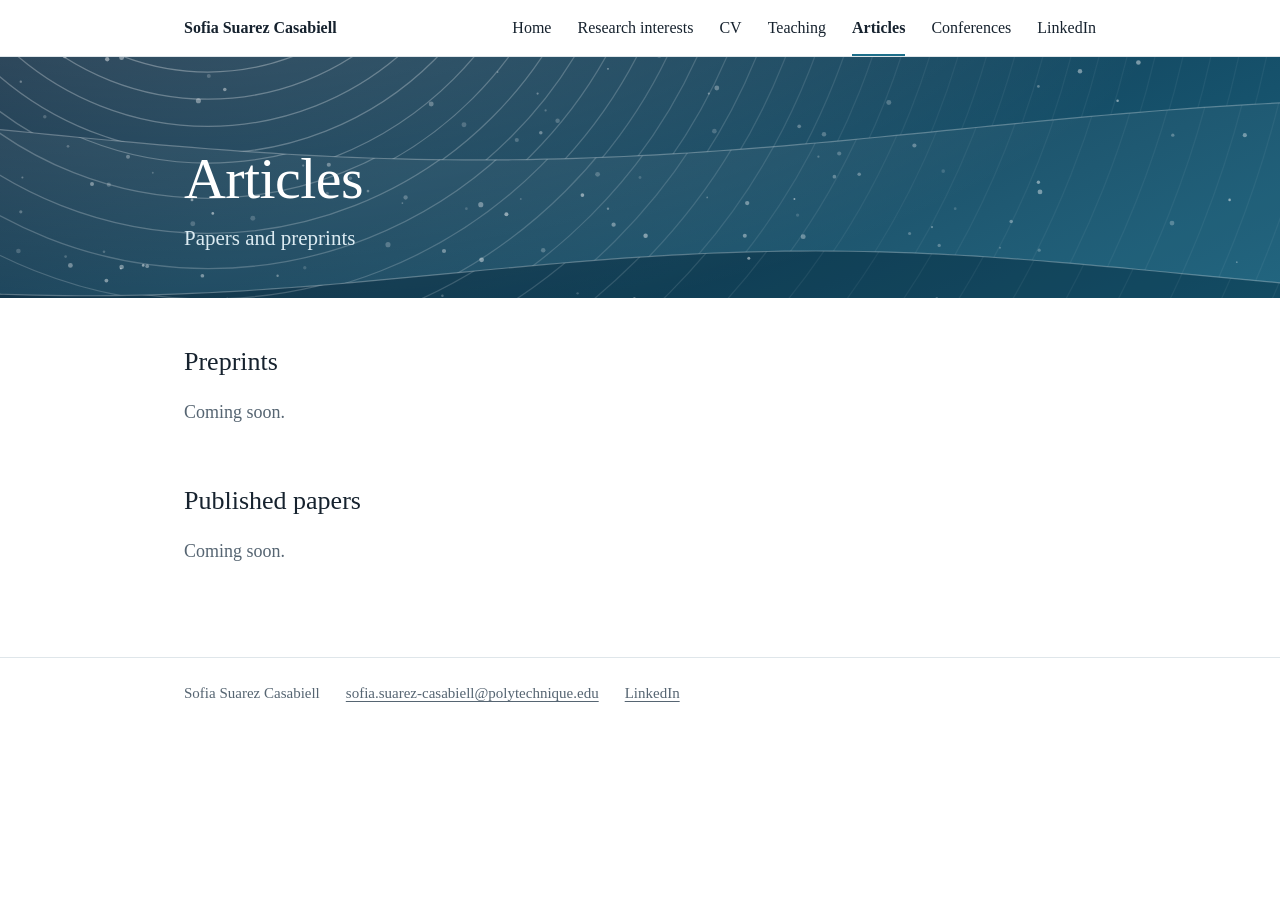
==== articles.html @ 855eded0 "poner todas las paginas en mi pagina web: cv y asi" ====
<!DOCTYPE html>
<html lang="en">
<head>
  <meta charset="UTF-8">
  <meta name="viewport" content="width=device-width, initial-scale=1">
  <title>Articles – Sofia Suarez Casabiell</title>
  <meta name="description" content="Papers and preprints by Sofia Suarez Casabiell on quantitative ultrasound imaging, wave propagation and inverse problems.">
  <meta name="theme-color" content="#0e2740">
  <link rel="canonical" href="https://scasabiell.github.io/articles.html">
  <meta property="og:type" content="website">
  <meta property="og:title" content="Articles – Sofia Suarez Casabiell">
  <meta property="og:description" content="Papers and preprints by Sofia Suarez Casabiell on quantitative ultrasound imaging, wave propagation and inverse problems.">
  <meta property="og:url" content="https://scasabiell.github.io/articles.html">
  <meta property="og:image" content="https://scasabiell.github.io/198234.jpg">
  <link rel="stylesheet" href="style.css">
</head>
<body>
  <nav class="nav" aria-label="Main">
    <ul>
      <li class="brand"><a href="index.html">Sofia Suarez Casabiell</a></li>
      <li><a href="index.html">Home</a></li>
      <li><a href="research.html">Research interests</a></li>
      <li><a href="cv.html">CV</a></li>
      <li><a href="teaching.html">Teaching</a></li>
      <li><a href="articles.html" aria-current="page">Articles</a></li>
      <li><a href="conferences.html">Conferences</a></li>
      <li><a href="https://www.linkedin.com/in/YOUR-LINKEDIN/" rel="me noopener" target="_blank">LinkedIn</a></li>
    </ul>
  </nav>

  <header class="hero">
    <div class="inner">
      <h1>Articles</h1>
      <p>Papers and preprints</p>
    </div>
  </header>

  <main>
    <h2>Preprints</h2>
    <p class="note">Coming soon.</p>

    <h2>Published papers</h2>
    <p class="note">Coming soon.</p>
    <!-- Template (title as a link to arXiv, HAL or the journal):
    <p>
      <a href="https://hal.science/...">Title of the paper</a><br>
      <strong>Sofia Suarez Casabiell</strong>, Coauthor One, Coauthor Two. Journal or arXiv, year.
    </p>
    -->
  </main>

  <footer>
    <div class="inner">
      <span>Sofia Suarez Casabiell</span>
      <a href="mailto:sofia.suarez-casabiell@polytechnique.edu">sofia.suarez-casabiell@polytechnique.edu</a>
      <a href="https://www.linkedin.com/in/YOUR-LINKEDIN/" rel="me noopener" target="_blank">LinkedIn</a>
    </div>
  </footer>
</body>
</html>
---- style.css ----
:root {
  --ink: #16222e;
  --muted: #566572;
  --deep: #0e2740;
  --teal: #1d6f8a;
  --link: #176482;
  --rule: #dfe6ea;
  --focus: #e0a030;
}

* { box-sizing: border-box; }

@media (prefers-reduced-motion: no-preference) {
  html { scroll-behavior: smooth; }
}

body {
  margin: 0;
  font-family: Georgia, "Times New Roman", serif;
  font-size: 18px;
  line-height: 1.75;
  color: var(--ink);
  background: #fff;
}

a { color: var(--link); text-underline-offset: 3px; }
a:hover { color: var(--deep); }
:focus-visible { outline: 3px solid var(--focus); outline-offset: 3px; }

/* Navigation */
.nav {
  position: sticky;
  top: 0;
  z-index: 10;
  background: rgba(255, 255, 255, 0.96);
  border-bottom: 1px solid var(--rule);
}
.nav ul {
  max-width: 960px;
  margin: 0 auto;
  padding: 0 24px;
  list-style: none;
  display: flex;
  flex-wrap: wrap;
  align-items: center;
  gap: 0 26px;
}
.nav a {
  display: block;
  padding: 14px 0 12px;
  color: var(--ink);
  text-decoration: none;
  font-size: 16px;
  border-bottom: 2px solid transparent;
}
.nav a:hover { border-bottom-color: var(--teal); color: var(--ink); }
.nav a[aria-current="page"] { border-bottom-color: var(--teal); font-weight: bold; }
.nav .brand { margin-right: auto; font-weight: bold; }

/* Hero banner */
.hero {
  background: var(--deep) url("banner.svg") center / cover no-repeat;
  color: #fff;
}
.hero .inner {
  max-width: 960px;
  margin: 0 auto;
  padding: 90px 24px 44px;
}
.hero.big .inner { padding: 150px 24px 64px; }
.hero h1 {
  margin: 0 0 12px;
  font-size: clamp(34px, 6vw, 58px);
  line-height: 1.1;
  font-weight: normal;
  letter-spacing: -0.01em;
}
.hero p {
  margin: 0;
  max-width: 34em;
  font-size: clamp(17px, 2.4vw, 21px);
  line-height: 1.5;
  color: #dcebf2;
}

/* Content */
main {
  max-width: 960px;
  margin: 0 auto;
  padding: 48px 24px 72px;
}
.prose { max-width: 44em; }
.prose p { margin: 0 0 1.1em; }

h2 {
  margin: 2.2em 0 0.5em;
  font-size: 26px;
  line-height: 1.25;
  font-weight: normal;
}
main > h2:first-child { margin-top: 0; }
h3 { margin: 1.6em 0 0.2em; font-size: 19px; }

.intro { display: flex; align-items: flex-start; gap: 44px; }
.intro img { flex: none; width: 210px; height: auto; border-radius: 4px; }

/* Link list on the home page */
.sections {
  list-style: none;
  margin: 0;
  padding: 0;
  border-top: 1px solid var(--rule);
}
.sections li {
  display: flex;
  flex-wrap: wrap;
  gap: 0 28px;
  padding: 14px 0;
  border-bottom: 1px solid var(--rule);
}
.sections a { min-width: 11em; font-weight: bold; }
.sections span { color: var(--muted); }

/* CV entries */
.entries {
  display: grid;
  grid-template-columns: 9em 1fr;
  gap: 8px 28px;
  margin: 0;
}
.entries dt { color: var(--muted); }
.entries dd { margin: 0; }

.note { color: var(--muted); }

footer {
  border-top: 1px solid var(--rule);
  color: var(--muted);
  font-size: 15px;
}
footer .inner {
  max-width: 960px;
  margin: 0 auto;
  padding: 22px 24px 40px;
  display: flex;
  flex-wrap: wrap;
  gap: 4px 26px;
}
footer a { color: var(--muted); }

@media (max-width: 680px) {
  body { font-size: 17px; }
  .intro { flex-direction: column; gap: 24px; }
  .intro img { width: 170px; }
  .entries { grid-template-columns: 1fr; gap: 0; }
  .entries dd { margin-bottom: 14px; }
  .hero .inner { padding: 64px 24px 32px; }
  .hero.big .inner { padding: 100px 24px 44px; }
}
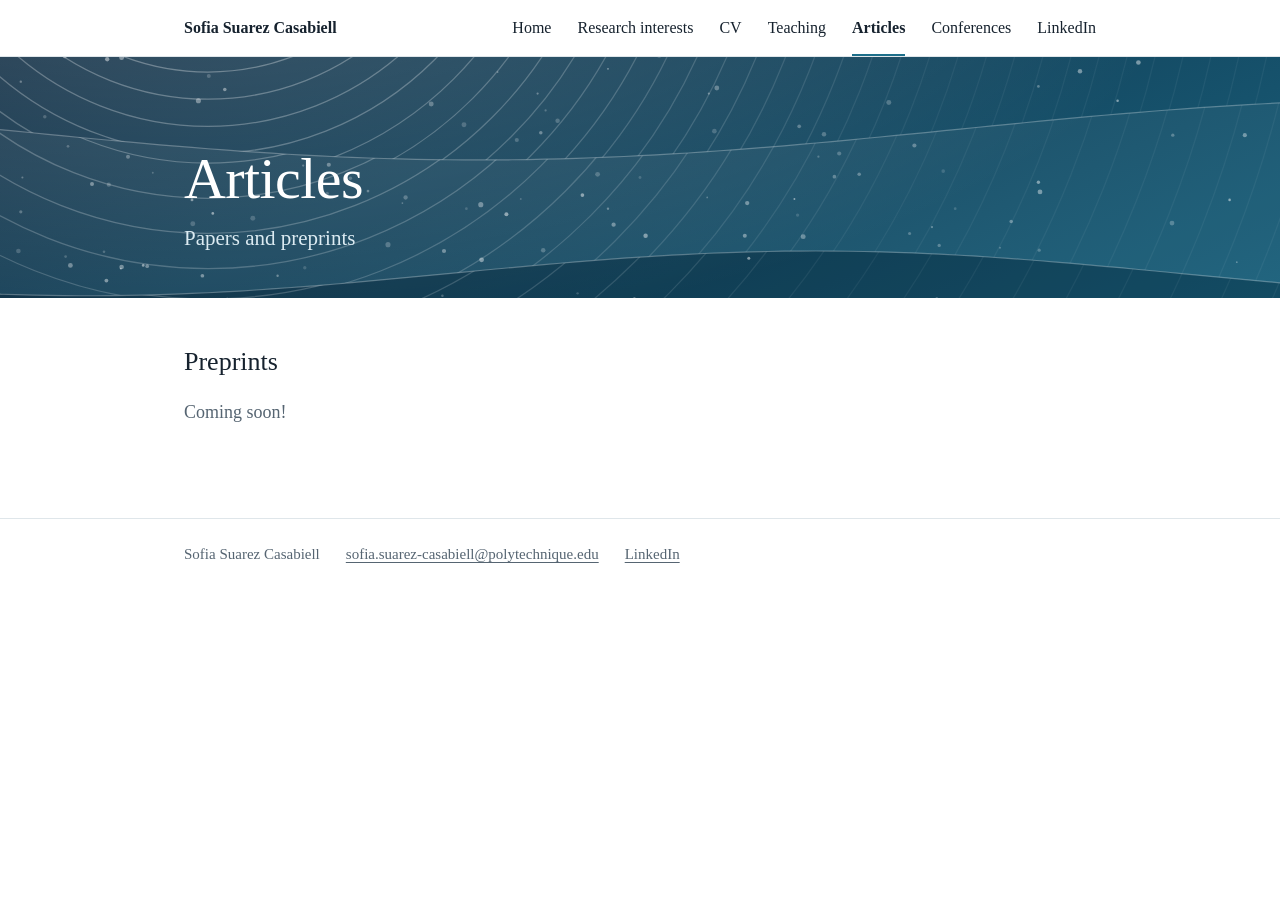
==== commit 0554deeb: "Revise preprints note and comment out published papers Updated the note text for preprints and comme" ====
--- a/articles.html
+++ b/articles.html
@@ -24,7 +24,7 @@
       <li><a href="teaching.html">Teaching</a></li>
       <li><a href="articles.html" aria-current="page">Articles</a></li>
       <li><a href="conferences.html">Conferences</a></li>
-      <li><a href="https://www.linkedin.com/in/YOUR-LINKEDIN/" rel="me noopener" target="_blank">LinkedIn</a></li>
+      <li><a href="https://fr.linkedin.com/in/sofia-suarez-casabiell-b281962a2" rel="me noopener" target="_blank">LinkedIn</a></li>
     </ul>
   </nav>
 
@@ -37,9 +37,9 @@
 
   <main>
     <h2>Preprints</h2>
-    <p class="note">Coming soon.</p>
+    <p class="note">Coming soon!</p>
 
-    <h2>Published papers</h2>
+    <!--<h2>Published papers</h2>
     <p class="note">Coming soon.</p>
     <!-- Template (title as a link to arXiv, HAL or the journal):
     <p>
@@ -53,7 +53,7 @@
     <div class="inner">
       <span>Sofia Suarez Casabiell</span>
       <a href="mailto:sofia.suarez-casabiell@polytechnique.edu">sofia.suarez-casabiell@polytechnique.edu</a>
-      <a href="https://www.linkedin.com/in/YOUR-LINKEDIN/" rel="me noopener" target="_blank">LinkedIn</a>
+      <a href="https://fr.linkedin.com/in/sofia-suarez-casabiell-b281962a2" rel="me noopener" target="_blank">LinkedIn</a>
     </div>
   </footer>
 </body>
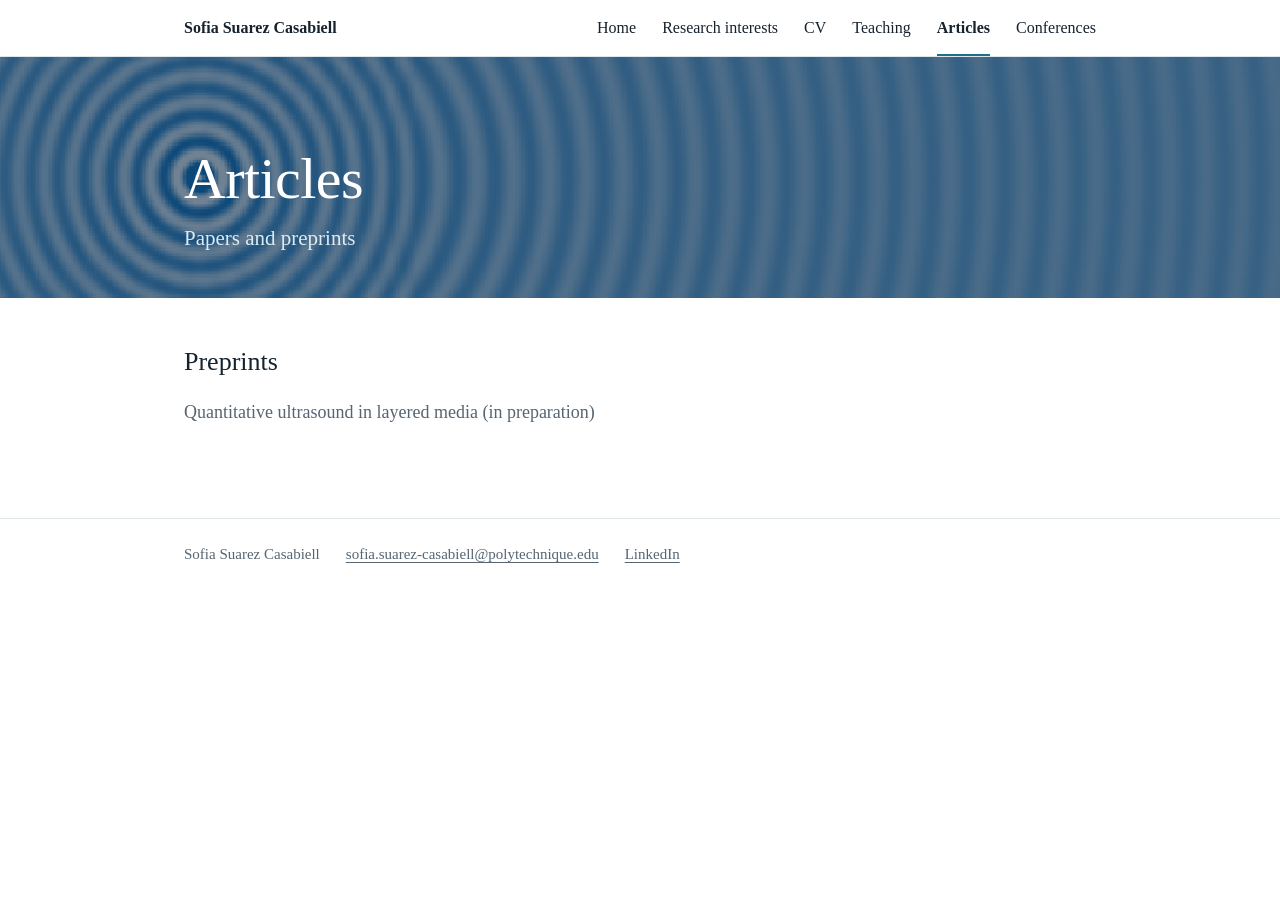
==== commit 8d1fa7ee: "Update preprints note in articles.html" ====
--- a/articles.html
+++ b/articles.html
@@ -37,7 +37,7 @@
 
   <main>
     <h2>Preprints</h2>
-    <p class="note">Coming soon!</p>
+    <p class="note">Quantitative ultrasound in layered media (in preparation) </p>
 
     <!--<h2>Published papers</h2>
     <p class="note">Coming soon.</p>
--- a/style.css
+++ b/style.css
@@ -59,7 +59,9 @@
 
 /* Hero banner */
 .hero {
-  background: var(--deep) url("banner.svg") center / cover no-repeat;
+  background:
+    linear-gradient(rgba(14, 39, 64, 0.55), rgba(14, 39, 64, 0.55)),
+    url("banner_2.png") center / cover no-repeat;
   color: #fff;
 }
 .hero .inner {
@@ -157,3 +159,4 @@
   .hero .inner { padding: 64px 24px 32px; }
   .hero.big .inner { padding: 100px 24px 44px; }
 }
+.nav li:last-child { display: none; }
